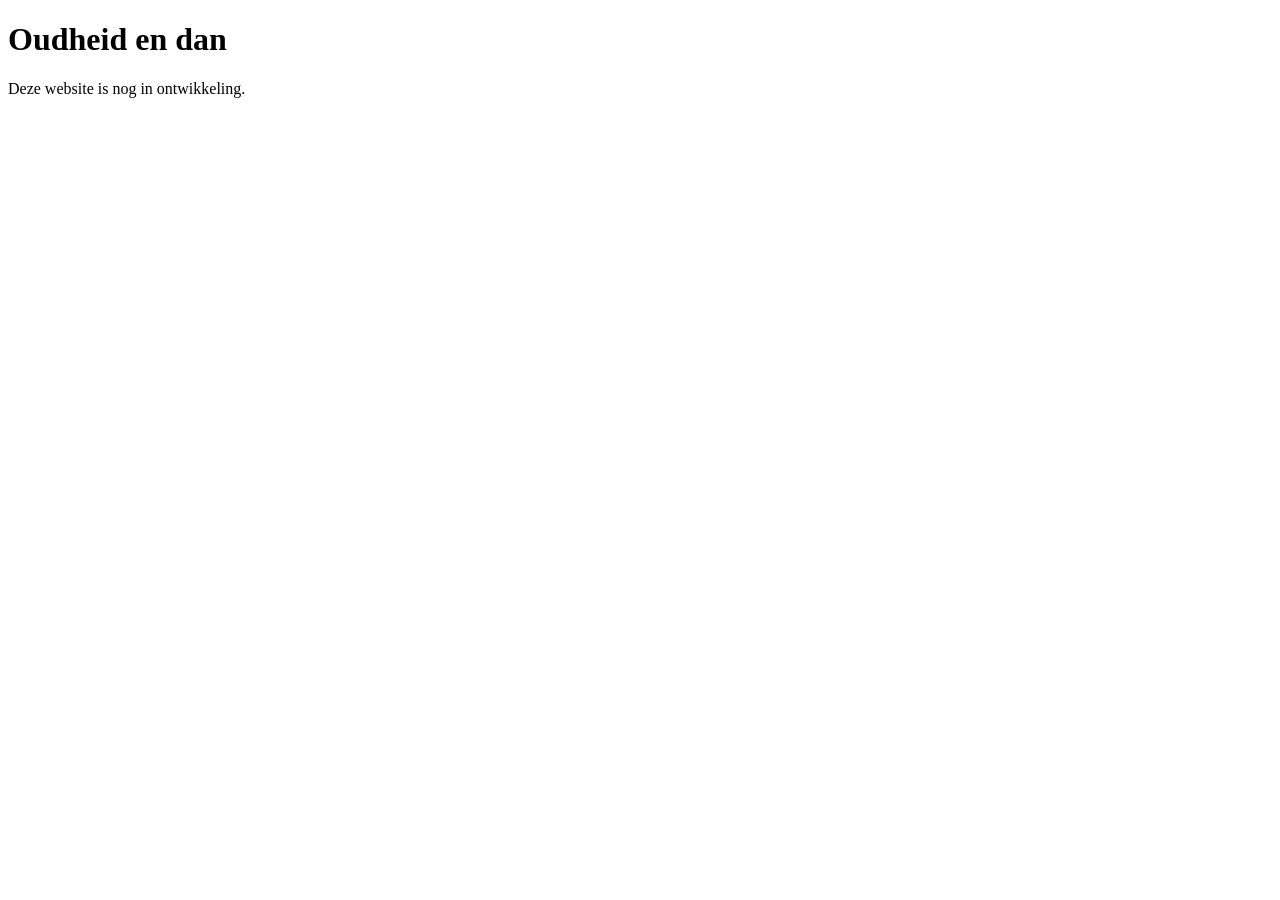
==== index.html @ 3a84de35 "Website in ontwikkeling" ====
<!DOCTYPE html>
<html>

<head>
    <title>Oudheid en dan</title>
    <link rel="stylesheet" href="css/style.css">
</head>

<body>
    <h1>Oudheid en dan</h1>
    <p>Deze website is nog in ontwikkeling.</p>
</body>

</html>
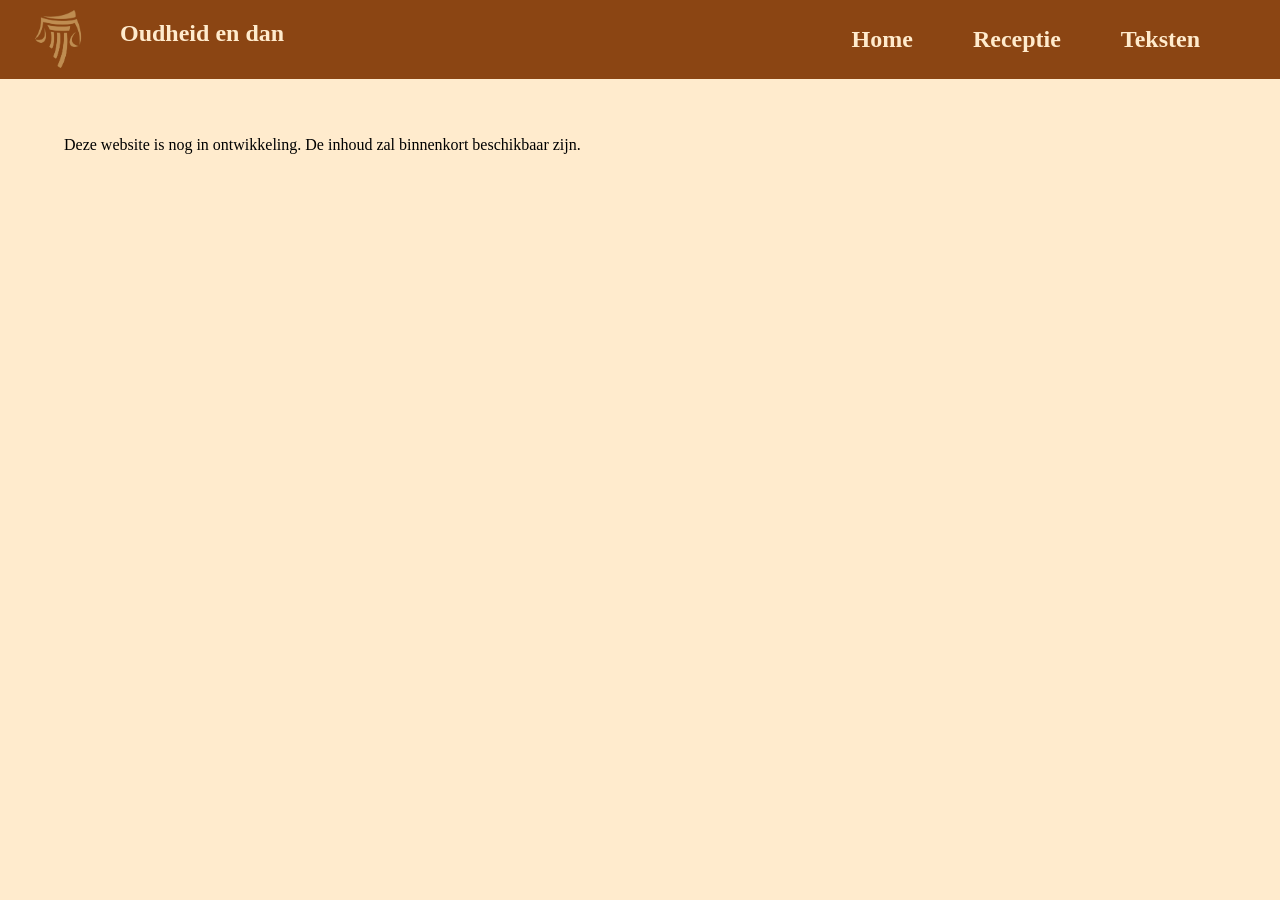
==== commit 6d769df0: "Eerste begin website" ====
--- a/index.html
+++ b/index.html
@@ -4,11 +4,36 @@
 <head>
     <title>Oudheid en dan</title>
     <link rel="stylesheet" href="css/style.css">
+    <link rel="icon" type="image/x-icon" href="images/favicon.ico">
 </head>
 
 <body>
-    <h1>Oudheid en dan</h1>
-    <p>Deze website is nog in ontwikkeling.</p>
+    <header>
+        <div id="site-title">
+            <img src="images/logo.png" alt="Logo van Oudheid en dan">
+            <h2>Oudheid en dan</h2>
+        </div>
+        <nav>
+            <ul>
+                <li><a href="index.html">
+                        <h2>Home</h2>
+                    </a></li>
+                <li>
+                    <h2>Receptie</h2>
+                </li>
+                <li>
+                    <h2>Teksten</h2>
+                </li>
+            </ul>
+        </nav>
+    </header>
+    <content>
+        <div id="inhoud">
+            <p>Deze website is nog in ontwikkeling. De inhoud zal binnenkort beschikbaar zijn.</p>
+        </div>
+    </content>
+    <footer>
+    </footer>
 </body>
 
 </html>
--- a/css/style.css
+++ b/css/style.css
@@ -0,0 +1,65 @@
+body {
+    font-family: Alegreya, serif;
+    margin: 0;
+    padding: 0;
+    background-color: blanchedalmond;
+}
+
+header {
+    background-color: saddlebrown;
+    color: blanchedalmond;
+    padding-left: 20px;
+    text-align: left;
+    position: fixed;
+    top: 0;
+    left: 0;
+    right: 0;
+    z-index: 1000;
+    display: inline-flex;
+    justify-content: flex-end;
+    align-items: center;
+}
+
+#site-title {
+    margin-right: auto;
+    display: inline-flex;
+}
+
+header img {
+    height: auto;
+    width: 5em;
+    margin-right: 20px;
+}
+
+header ul {
+    list-style-type: none;
+    display: flex;
+    margin: 0;
+    justify-content: flex-end;
+    padding-right: 20px;
+}
+
+header ul li {
+    margin-right: 20px;
+    padding-right: 40px;
+}
+
+content {
+    position: relative;
+    top: 100px;
+}
+
+header a {
+    color: blanchedalmond;
+    text-decoration: none;
+}
+
+header a:hover {
+    color: darkolivegreen;
+}
+
+#inhoud {
+    padding-left: 5%;
+    padding-right: 5%;
+    padding-top: 20px;
+}
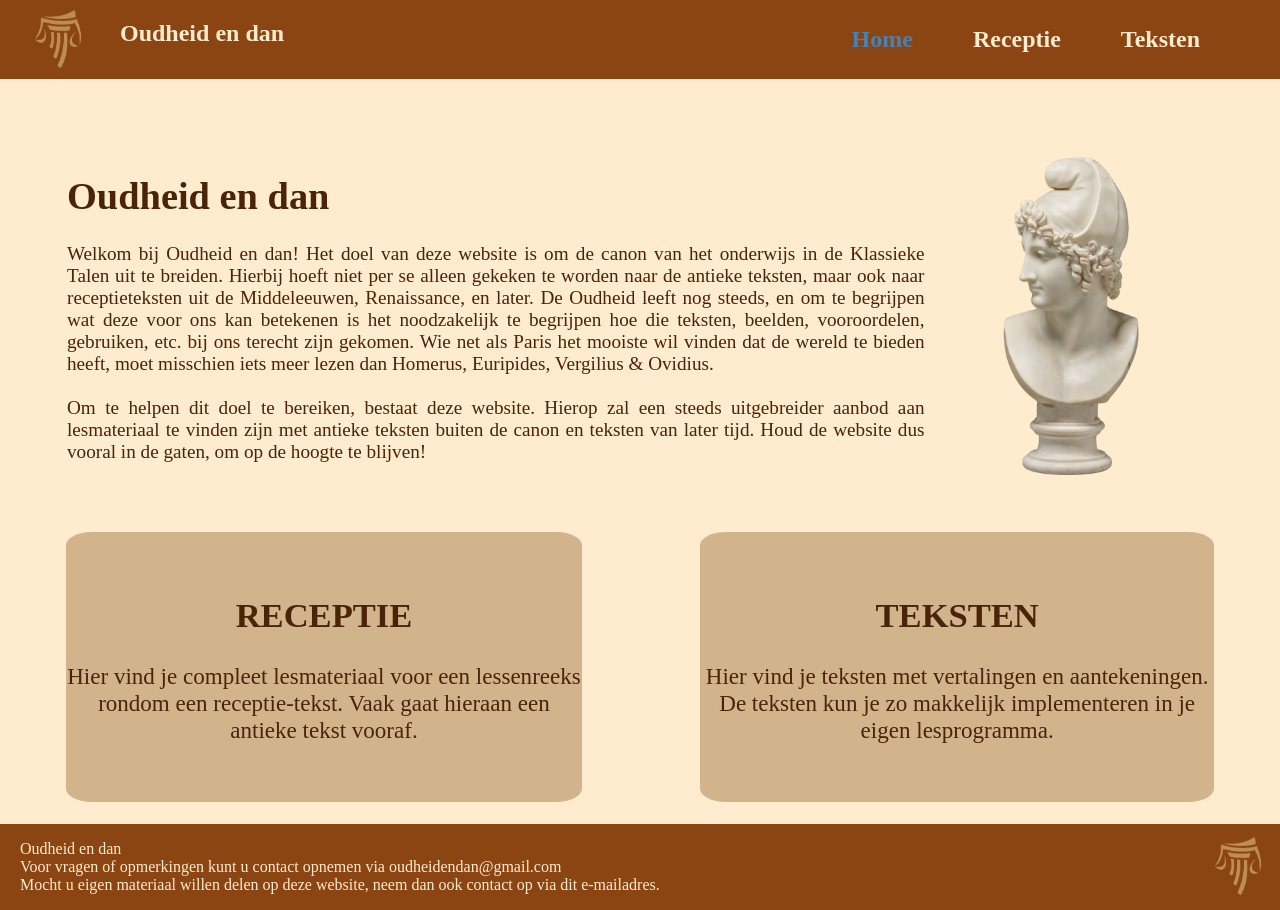
==== commit 5ecf672c: "Website, update 1" ====
--- a/index.html
+++ b/index.html
@@ -15,25 +15,73 @@
         </div>
         <nav>
             <ul>
-                <li><a href="index.html">
+                <li><a id="hier" href="index.html">
                         <h2>Home</h2>
                     </a></li>
-                <li>
-                    <h2>Receptie</h2>
-                </li>
-                <li>
-                    <h2>Teksten</h2>
-                </li>
+                <li><a href="receptie/receptie.html">
+                        <h2>Receptie</h2>
+                    </a></li>
+                <li><a href="teksten/teksten.html">
+                        <h2>Teksten</h2>
+                    </a></li>
             </ul>
         </nav>
     </header>
+    <div id="spacenav"></div>
     <content>
         <div id="inhoud">
-            <p>Deze website is nog in ontwikkeling. De inhoud zal binnenkort beschikbaar zijn.</p>
+            <table>
+                <tr>
+                    <td id="left">
+                        <h1>Oudheid en dan</h1>
+                        <p>Welkom bij Oudheid en dan! Het doel van deze website is om de canon van het onderwijs in de
+                            Klassieke Talen uit te breiden. Hierbij hoeft niet per se alleen gekeken te worden naar de
+                            antieke
+                            teksten, maar ook naar receptieteksten uit de Middeleeuwen, Renaissance, en later. De
+                            Oudheid leeft nog steeds, en om te begrijpen wat deze voor ons kan betekenen is het
+                            noodzakelijk te begrijpen hoe die teksten, beelden, vooroordelen, gebruiken, etc. bij ons
+                            terecht zijn gekomen. Wie net als Paris het mooiste wil vinden dat de wereld te bieden
+                            heeft, moet misschien iets meer lezen dan Homerus, Euripides, Vergilius & Ovidius.<br><br>Om
+                            te helpen dit doel te bereiken, bestaat deze website. Hierop
+                            zal een
+                            steeds uitgebreider aanbod aan lesmateriaal te vinden zijn met antieke teksten buiten de
+                            canon en teksten van later tijd. Houd de website dus vooral in de gaten, om op de hoogte te
+                            blijven!
+                        </p>
+                    </td>
+                    <td id="right">
+                        <img src="images/Paris.png" alt="Buste van Paris door Antonio Canova">
+                    </td>
+                </tr>
+            </table>
+            <table>
+                <tr>
+                    <td id="knophome">
+                        <h2>RECEPTIE </h2>
+                        <p>Hier vind je compleet lesmateriaal voor een lessenreeks rondom
+                            een receptie-tekst. Vaak gaat hieraan een antieke tekst vooraf.</p>
+                    </td>
+                    <td id="midden"></td>
+                    <td id="knophome">
+                        <h2>TEKSTEN</h2>
+                        <p>Hier vind je teksten met vertalingen en aantekeningen. De
+                            teksten kun je zo makkelijk implementeren in je eigen lesprogramma.
+                        </p>
+                    </td>
+                </tr>
+            </table>
         </div>
     </content>
-    <footer>
-    </footer>
+    <div id="footer">
+        <footer>
+            <p>Oudheid en dan<br>
+                Voor vragen of opmerkingen kunt u contact opnemen via <a
+                    href="mailto:oudheidendan@gmail.com">oudheidendan@gmail.com</a><br>
+                Mocht u eigen materiaal willen delen op deze website, neem dan ook contact op via dit e-mailadres.
+            </p>
+            <img src="images/logo.png" alt="Logo van Oudheid en dan">
+        </footer>
+    </div>
 </body>
 
 </html>
--- a/css/style.css
+++ b/css/style.css
@@ -44,9 +44,8 @@
     padding-right: 40px;
 }
 
-content {
-    position: relative;
-    top: 100px;
+#spacenav {
+    height: 100px;
 }
 
 header a {
@@ -62,4 +61,84 @@
     padding-left: 5%;
     padding-right: 5%;
     padding-top: 20px;
+}
+
+#hier {
+    color: steelblue;
+}
+
+content {
+    color: rgb(74, 36, 9);
+    font-size: 1.2rem;
+    text-align: center;
+}
+
+table {
+    width: 100%;
+    margin-bottom: 20px;
+}
+
+td {
+    text-align: center;
+}
+
+#left {
+    text-align: center;
+    width: 75%;
+    text-align: justify;
+}
+
+#right {
+    text-align: center;
+}
+
+#midden {
+    text-align: center;
+    width: 10%
+}
+
+#knophome {
+    padding-top: 1.5em;
+    padding-bottom: 1.5em;
+    font-size: larger;
+    background-color: tan;
+    border-radius: 5%;
+}
+
+td img {
+    width: 100%;
+    height: auto;
+}
+
+#footer {
+    display: flex;
+    flex-direction: column;
+    justify-content: flex-end;
+}
+
+footer {
+    background-color: saddlebrown;
+    color: blanchedalmond;
+    text-align: left;
+    padding-left: 20px;
+    bottom: 0;
+    left: 0;
+    right: 0;
+    display: flex;
+    justify-content: left;
+    align-items: center;
+}
+
+footer a {
+    color: blanchedalmond;
+    text-decoration: none;
+}
+
+footer a:hover {
+    color: darkolivegreen;
+}
+
+footer img {
+    width: 5em;
+    margin-left: auto;
 }
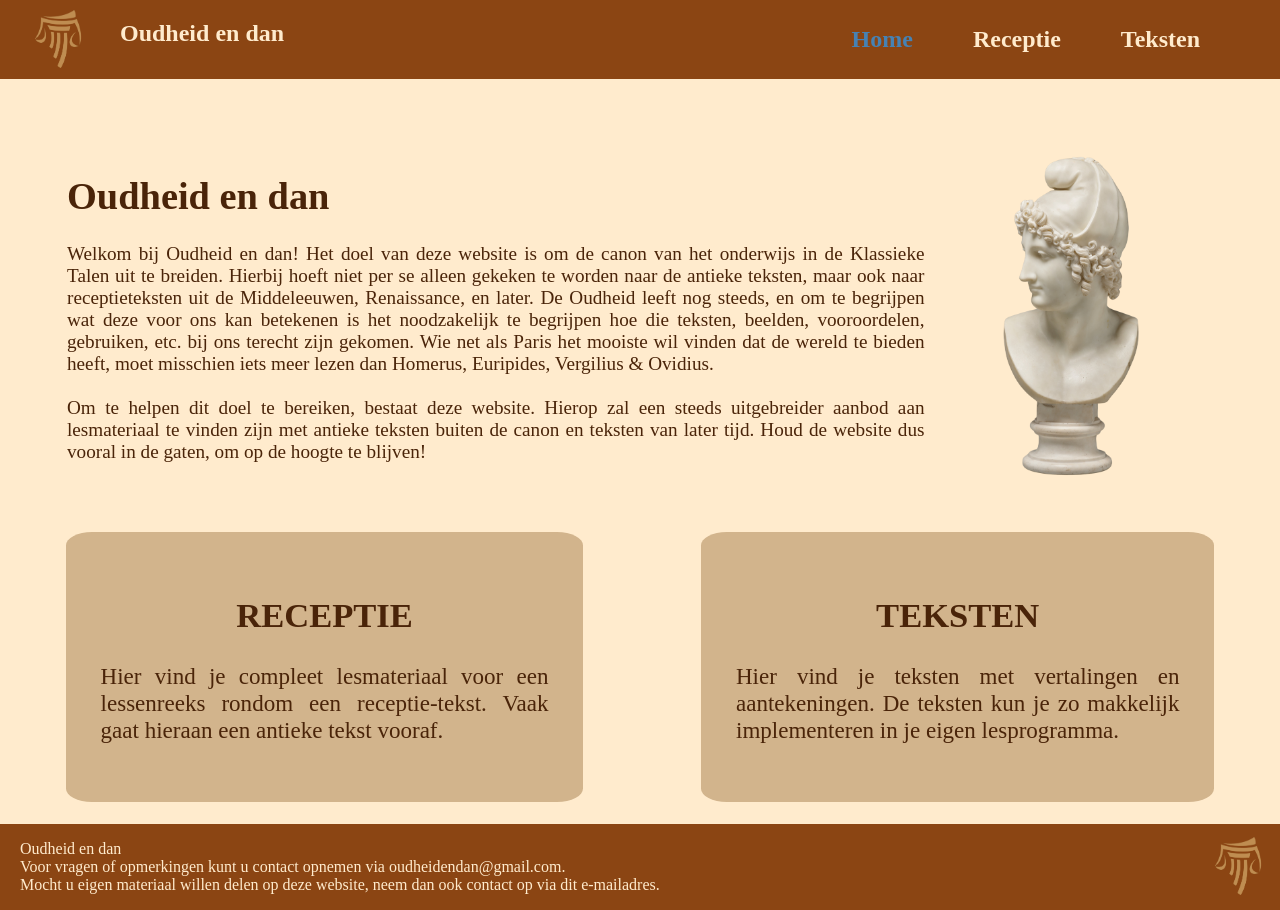
==== commit 7e7932ea: "Verbeteringen aan css + linkjes op de homepage" ====
--- a/index.html
+++ b/index.html
@@ -56,18 +56,18 @@
             </table>
             <table>
                 <tr>
-                    <td id="knophome">
-                        <h2>RECEPTIE </h2>
-                        <p>Hier vind je compleet lesmateriaal voor een lessenreeks rondom
-                            een receptie-tekst. Vaak gaat hieraan een antieke tekst vooraf.</p>
-                    </td>
+                    <td id="knophome"><a href="receptie/receptie.html">
+                            <h2 id="titelknophome">RECEPTIE </h2>
+                            <p>Hier vind je compleet lesmateriaal voor een lessenreeks rondom
+                                een receptie-tekst. Vaak gaat hieraan een antieke tekst vooraf.</p>
+                        </a></td>
                     <td id="midden"></td>
-                    <td id="knophome">
-                        <h2>TEKSTEN</h2>
-                        <p>Hier vind je teksten met vertalingen en aantekeningen. De
-                            teksten kun je zo makkelijk implementeren in je eigen lesprogramma.
-                        </p>
-                    </td>
+                    <td id="knophome"><a href="teksten/teksten.html">
+                            <h2 id="titelknophome">TEKSTEN</h2>
+                            <p>Hier vind je teksten met vertalingen en aantekeningen. De
+                                teksten kun je zo makkelijk implementeren in je eigen lesprogramma.
+                            </p>
+                        </a></td>
                 </tr>
             </table>
         </div>
@@ -76,7 +76,7 @@
         <footer>
             <p>Oudheid en dan<br>
                 Voor vragen of opmerkingen kunt u contact opnemen via <a
-                    href="mailto:oudheidendan@gmail.com">oudheidendan@gmail.com</a><br>
+                    href="mailto:oudheidendan@gmail.com">oudheidendan@gmail.com</a>.<br>
                 Mocht u eigen materiaal willen delen op deze website, neem dan ook contact op via dit e-mailadres.
             </p>
             <img src="images/logo.png" alt="Logo van Oudheid en dan">
--- a/css/style.css
+++ b/css/style.css
@@ -4,6 +4,8 @@
     padding: 0;
     background-color: blanchedalmond;
 }
+
+/* Voor de navigatiebalk */
 
 header {
     background-color: saddlebrown;
@@ -57,14 +59,16 @@
     color: darkolivegreen;
 }
 
+#hier {
+    color: steelblue;
+}
+
+/* Voor de inhoud van de pagina algemeen */
+
 #inhoud {
     padding-left: 5%;
     padding-right: 5%;
     padding-top: 20px;
-}
-
-#hier {
-    color: steelblue;
 }
 
 content {
@@ -78,9 +82,12 @@
     margin-bottom: 20px;
 }
 
-td {
-    text-align: center;
+td img {
+    width: 100%;
+    height: auto;
 }
+
+/* Voor de inhoud van de pagina op de homepage */
 
 #left {
     text-align: center;
@@ -100,15 +107,29 @@
 #knophome {
     padding-top: 1.5em;
     padding-bottom: 1.5em;
+    padding-left: 1.5em;
+    padding-right: 1.5em;
     font-size: larger;
     background-color: tan;
     border-radius: 5%;
+    text-align: justify;
 }
 
-td img {
-    width: 100%;
-    height: auto;
+#knophome a {
+    color: rgb(74, 36, 9);
+    text-decoration: none;
 }
+
+#titelknophome {
+    text-align: center;
+}
+
+#knophome:hover {
+    background-color: darkolivegreen;
+    color: blanchedalmond;
+}
+
+/* Voor de footer */
 
 #footer {
     display: flex;
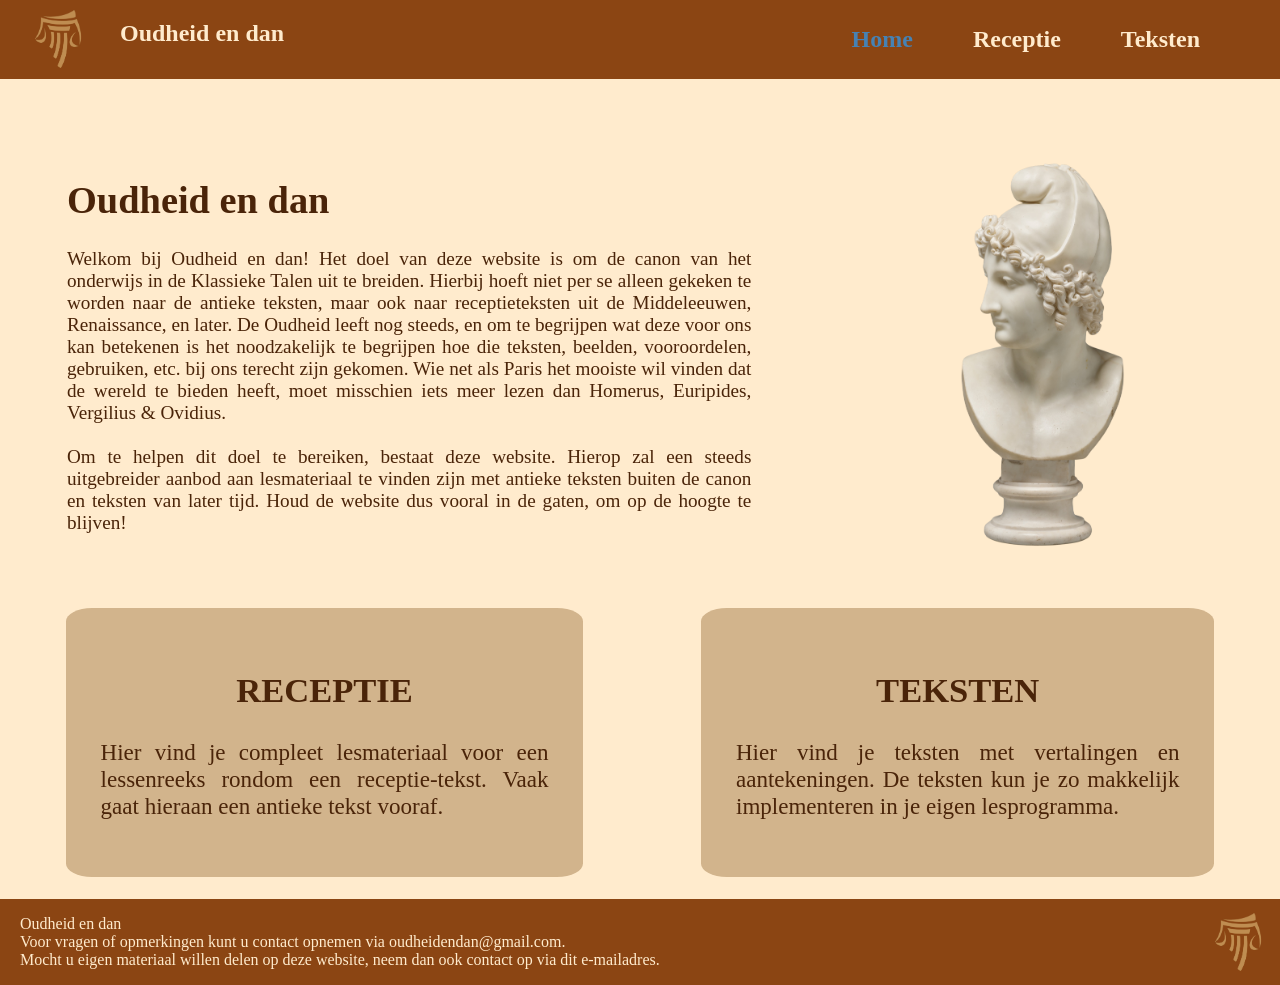
==== commit 02f7317b: "Receptie introductie" ====
--- a/index.html
+++ b/index.html
@@ -49,6 +49,7 @@
                             blijven!
                         </p>
                     </td>
+                    <td id="midden"></td>
                     <td id="right">
                         <img src="images/Paris.png" alt="Buste van Paris door Antonio Canova">
                     </td>
--- a/css/style.css
+++ b/css/style.css
@@ -91,7 +91,7 @@
 
 #left {
     text-align: center;
-    width: 75%;
+    width: 60%;
     text-align: justify;
 }
 
@@ -129,6 +129,13 @@
     color: blanchedalmond;
 }
 
+/* Voor de inhoud van de pagina op de receptiepagina */
+
+#sybille {
+    width: 80%;
+    height: auto;
+}
+
 /* Voor de footer */
 
 #footer {
